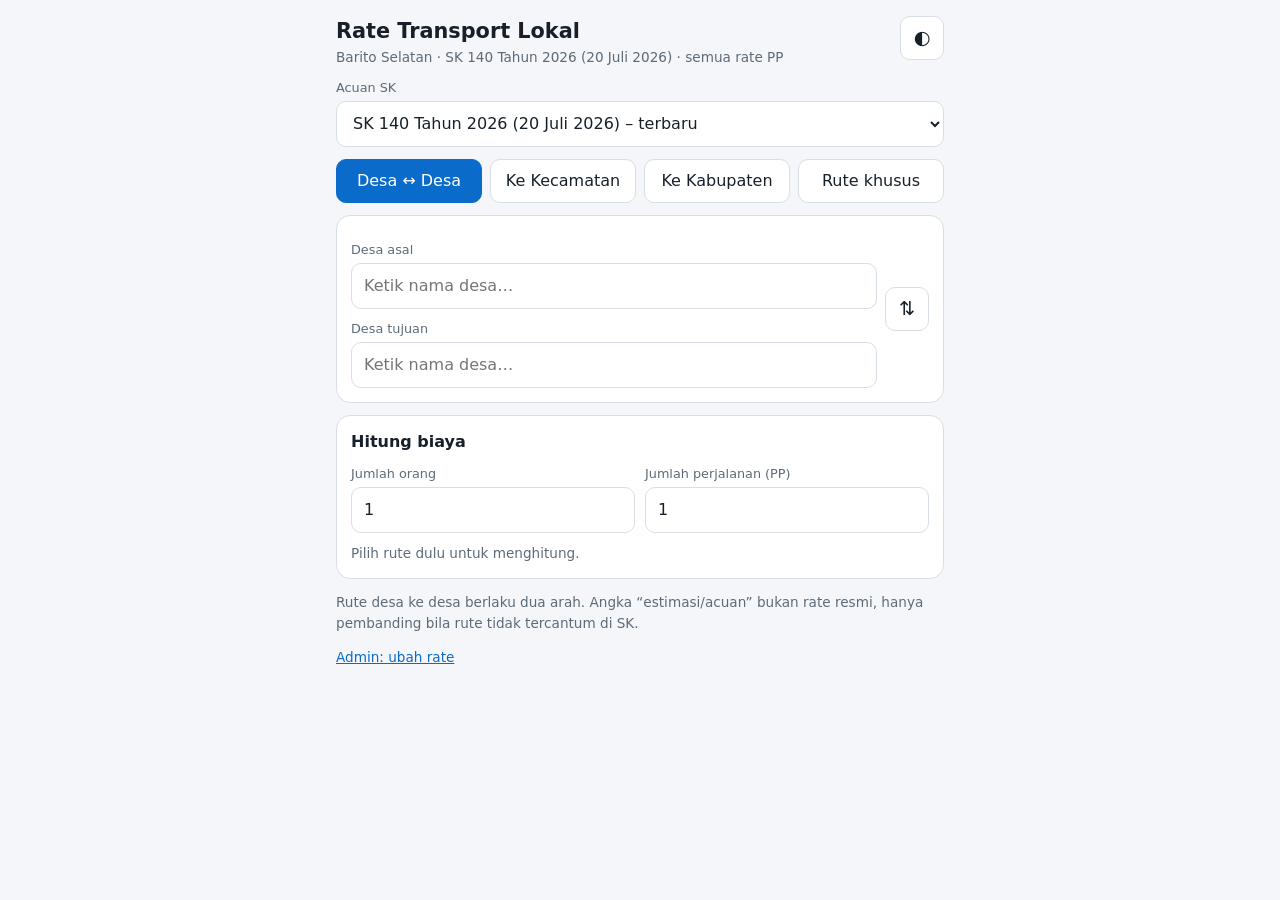
==== index.html @ 3800759f "First" ====
<!DOCTYPE html>
<html lang="id"><head><meta charset="utf-8">
<meta name="viewport" content="width=device-width,initial-scale=1,viewport-fit=cover">
<meta name="theme-color" content="#0b6bcb"><link rel="manifest" href="manifest.webmanifest"><link rel="icon" href="icon.svg">
<title>Rate Transport BPS Barito Selatan</title><link rel="stylesheet" href="css/style.css"></head><body>
<main>
<header><div><h1>Rate Transport Lokal</h1><div class="sub" id="sub">Memuat data…</div></div><button id="theme" class="ic" aria-label="Ganti tema">◐</button></header>
<label for="sk">Acuan SK</label><select id="sk"></select>
<nav class="tabs" id="tabs"></nav>
<section class="card" id="inp"><div class="pair"><div>
<label id="l1" for="a">Desa asal</label><input id="a" list="dl" autocomplete="off" autocapitalize="words" placeholder="Ketik nama desa…">
<div id="b2"><label for="b">Desa tujuan</label><input id="b" list="dl" autocomplete="off" autocapitalize="words" placeholder="Ketik nama desa…"></div>
</div><button id="swap" class="ic" aria-label="Tukar asal dan tujuan">⇅</button></div></section>
<datalist id="dl"></datalist>
<div id="out"></div>
<section class="card"><b>Hitung biaya</b>
<div class="two"><div><label for="n">Jumlah orang</label><input id="n" type="number" inputmode="numeric" min="1" value="1"></div>
<div><label for="t">Jumlah perjalanan (PP)</label><input id="t" type="number" inputmode="numeric" min="1" value="1"></div></div>
<div id="tot" class="mu" style="margin-top:10px"></div></section>
<p class="mu">Rute desa ke desa berlaku dua arah. Angka “estimasi/acuan” bukan rate resmi, hanya pembanding bila rute tidak tercantum di SK.</p>
<p class="mu"><a href="admin.html">Admin: ubah rate</a></p>
</main><script src="js/app.js"></script></body></html>
---- css/style.css ----
:root{color-scheme:light;--bg:#f4f6f9;--card:#fff;--tx:#17202a;--mu:#5d6b79;--ac:#0b6bcb;--bd:#d8dee5;--ok:#e6f4ea;--wr:#fff4d9;--up:#c0392b;--dn:#1e8449}
@media(prefers-color-scheme:dark){:root:not([data-theme=light]){color-scheme:dark;--bg:#12161a;--card:#1c2227;--tx:#e8ebee;--mu:#9aa5b0;--ac:#5aa9ff;--bd:#323b44;--ok:#1b3326;--wr:#3a3216;--up:#ff7b6b;--dn:#5fd08c}}
:root[data-theme=dark]{color-scheme:dark;--bg:#12161a;--card:#1c2227;--tx:#e8ebee;--mu:#9aa5b0;--ac:#5aa9ff;--bd:#323b44;--ok:#1b3326;--wr:#3a3216;--up:#ff7b6b;--dn:#5fd08c}
*{box-sizing:border-box}
body{margin:0;background:var(--bg);color:var(--tx);font:16px/1.5 system-ui,-apple-system,"Segoe UI",Roboto,sans-serif;padding:env(safe-area-inset-top) env(safe-area-inset-right) env(safe-area-inset-bottom) env(safe-area-inset-left)}
main{max-width:640px;margin:0 auto;padding:16px}
header{display:flex;justify-content:space-between;align-items:flex-start;gap:8px;margin-bottom:8px}
h1{font-size:1.3rem;margin:0}.sub,.mu{color:var(--mu);font-size:.85rem}a{color:var(--ac)}
.ic,.btn,.tabs button{min-height:44px;border:1px solid var(--bd);background:var(--card);color:var(--tx);border-radius:10px;font:inherit;cursor:pointer}
.ic{min-width:44px;font-size:1.2rem}.btn{padding:0 14px}.pri,.tabs button.on{background:var(--ac);color:#fff;border-color:var(--ac)}
label{display:block;font-size:.8rem;color:var(--mu);margin:10px 0 4px}
input,select{width:100%;min-height:46px;padding:10px 12px;font:inherit;border:1px solid var(--bd);border-radius:10px;background:var(--card);color:var(--tx)}
input:focus,select:focus{outline:2px solid var(--ac);outline-offset:1px}
input[type=checkbox]{width:22px;min-height:22px}
.tabs{display:grid;grid-template-columns:1fr 1fr;gap:8px;margin:12px 0}
@media(min-width:520px){.tabs{grid-template-columns:repeat(4,1fr)}}
.card,.res{border:1px solid var(--bd);border-radius:14px;padding:14px;margin-bottom:12px}.card{background:var(--card)}.res{padding:16px}
.pair{display:grid;grid-template-columns:1fr auto;gap:8px;align-items:center}.two{display:grid;grid-template-columns:1fr 1fr;gap:10px}
.row{display:flex;flex-wrap:wrap;gap:8px;margin:10px 0}
.ok{background:var(--ok)}.wr{background:var(--wr)}.big{font-size:2rem;font-weight:800;line-height:1.2;margin:4px 0}
table{width:100%;border-collapse:collapse;font-size:.9rem;margin-top:6px}td,th{padding:6px 0;border-top:1px solid var(--bd);text-align:left}td:last-child{text-align:right;font-weight:600}
.d{font-size:.75rem;font-weight:600}.up{color:var(--up)}.dn{color:var(--dn)}.cp{margin-top:8px;min-height:36px;font-size:.85rem}
.sc{overflow-x:auto}.adm table{min-width:560px}.adm td,.adm th{border:0;padding:3px;text-align:left;font-weight:400}.adm input{min-height:38px;min-width:90px}.adm td:last-child{text-align:right}
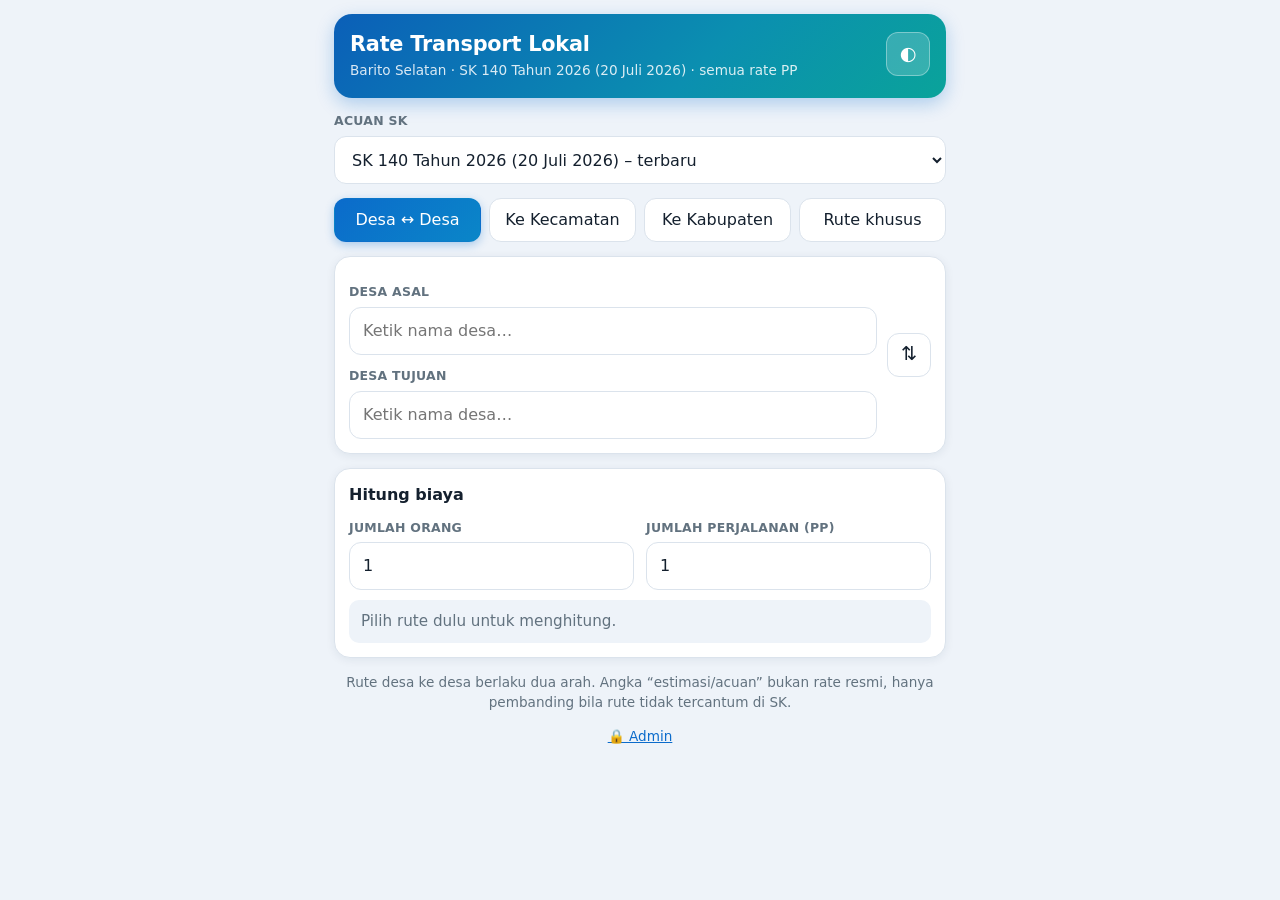
==== commit 480bde4b: "update v2" ====
--- a/index.html
+++ b/index.html
@@ -17,6 +17,6 @@
 <div class="two"><div><label for="n">Jumlah orang</label><input id="n" type="number" inputmode="numeric" min="1" value="1"></div>
 <div><label for="t">Jumlah perjalanan (PP)</label><input id="t" type="number" inputmode="numeric" min="1" value="1"></div></div>
 <div id="tot" class="mu" style="margin-top:10px"></div></section>
-<p class="mu">Rute desa ke desa berlaku dua arah. Angka “estimasi/acuan” bukan rate resmi, hanya pembanding bila rute tidak tercantum di SK.</p>
-<p class="mu"><a href="admin.html">Admin: ubah rate</a></p>
+<p class="mu" style="text-align:center">Rute desa ke desa berlaku dua arah. Angka “estimasi/acuan” bukan rate resmi, hanya pembanding bila rute tidak tercantum di SK.</p>
+<p class="mu" style="text-align:center"><a href="admin.html">🔒 Admin</a></p>
 </main><script src="js/app.js"></script></body></html>
--- a/css/style.css
+++ b/css/style.css
@@ -1,23 +1,41 @@
-:root{color-scheme:light;--bg:#f4f6f9;--card:#fff;--tx:#17202a;--mu:#5d6b79;--ac:#0b6bcb;--bd:#d8dee5;--ok:#e6f4ea;--wr:#fff4d9;--up:#c0392b;--dn:#1e8449}
-@media(prefers-color-scheme:dark){:root:not([data-theme=light]){color-scheme:dark;--bg:#12161a;--card:#1c2227;--tx:#e8ebee;--mu:#9aa5b0;--ac:#5aa9ff;--bd:#323b44;--ok:#1b3326;--wr:#3a3216;--up:#ff7b6b;--dn:#5fd08c}}
-:root[data-theme=dark]{color-scheme:dark;--bg:#12161a;--card:#1c2227;--tx:#e8ebee;--mu:#9aa5b0;--ac:#5aa9ff;--bd:#323b44;--ok:#1b3326;--wr:#3a3216;--up:#ff7b6b;--dn:#5fd08c}
+:root{color-scheme:light;--bg:#eef3f9;--card:#fff;--tx:#14202e;--mu:#62727f;--ac:#0b6bcb;--ac2:#00a3a3;--bd:#dbe3ec;--ok:#e7f6ec;--okb:#b9e3c7;--wr:#fff6dc;--wrb:#f0dc9b;--up:#c0392b;--dn:#1e8449;--sh:0 2px 10px rgba(16,40,70,.07)}
+@media(prefers-color-scheme:dark){:root:not([data-theme=light]){color-scheme:dark;--bg:#0e1318;--card:#18202a;--tx:#e8edf2;--mu:#93a1ae;--ac:#5aa9ff;--ac2:#3cc7c7;--bd:#2b3642;--ok:#17301f;--okb:#24503a;--wr:#372f14;--wrb:#5a4c1e;--up:#ff7b6b;--dn:#5fd08c;--sh:none}}
+:root[data-theme=dark]{color-scheme:dark;--bg:#0e1318;--card:#18202a;--tx:#e8edf2;--mu:#93a1ae;--ac:#5aa9ff;--ac2:#3cc7c7;--bd:#2b3642;--ok:#17301f;--okb:#24503a;--wr:#372f14;--wrb:#5a4c1e;--up:#ff7b6b;--dn:#5fd08c;--sh:none}
 *{box-sizing:border-box}
-body{margin:0;background:var(--bg);color:var(--tx);font:16px/1.5 system-ui,-apple-system,"Segoe UI",Roboto,sans-serif;padding:env(safe-area-inset-top) env(safe-area-inset-right) env(safe-area-inset-bottom) env(safe-area-inset-left)}
-main{max-width:640px;margin:0 auto;padding:16px}
-header{display:flex;justify-content:space-between;align-items:flex-start;gap:8px;margin-bottom:8px}
-h1{font-size:1.3rem;margin:0}.sub,.mu{color:var(--mu);font-size:.85rem}a{color:var(--ac)}
-.ic,.btn,.tabs button{min-height:44px;border:1px solid var(--bd);background:var(--card);color:var(--tx);border-radius:10px;font:inherit;cursor:pointer}
-.ic{min-width:44px;font-size:1.2rem}.btn{padding:0 14px}.pri,.tabs button.on{background:var(--ac);color:#fff;border-color:var(--ac)}
-label{display:block;font-size:.8rem;color:var(--mu);margin:10px 0 4px}
-input,select{width:100%;min-height:46px;padding:10px 12px;font:inherit;border:1px solid var(--bd);border-radius:10px;background:var(--card);color:var(--tx)}
-input:focus,select:focus{outline:2px solid var(--ac);outline-offset:1px}
-input[type=checkbox]{width:22px;min-height:22px}
-.tabs{display:grid;grid-template-columns:1fr 1fr;gap:8px;margin:12px 0}
+body{margin:0;background:var(--bg);color:var(--tx);font:16px/1.5 system-ui,-apple-system,"Segoe UI",Roboto,sans-serif;padding:env(safe-area-inset-top) env(safe-area-inset-right) env(safe-area-inset-bottom) env(safe-area-inset-left);-webkit-tap-highlight-color:transparent}
+main{max-width:640px;margin:0 auto;padding:14px 14px 32px}
+header{display:flex;justify-content:space-between;align-items:flex-start;gap:10px;margin-bottom:14px;padding:18px 16px;border-radius:18px;color:#fff;background:linear-gradient(135deg,#0b5fb8,#0b8fb0 60%,#0aa39a);box-shadow:0 6px 18px rgba(11,107,203,.28)}
+h1{font-size:1.3rem;margin:0;line-height:1.25;letter-spacing:-.01em}
+.sub,.mu{color:var(--mu);font-size:.85rem}
+header .sub{color:rgba(255,255,255,.85);margin-top:2px}header a{color:#fff;font-weight:600}
+header .ic{background:rgba(255,255,255,.18);border-color:rgba(255,255,255,.35);color:#fff;flex:none}
+a{color:var(--ac)}
+.ic,.btn,.tabs button{min-height:44px;border:1px solid var(--bd);background:var(--card);color:var(--tx);border-radius:12px;font:inherit;font-weight:500;cursor:pointer;transition:transform .08s,background .15s,border-color .15s}
+.ic:active,.btn:active,.tabs button:active{transform:scale(.97)}
+.ic{min-width:44px;font-size:1.2rem}.btn{padding:0 16px}
+.pri,.tabs button.on{background:linear-gradient(135deg,var(--ac),#0a86c8);color:#fff;border-color:transparent;box-shadow:0 3px 10px rgba(11,107,203,.3)}
+label{display:block;font-size:.78rem;font-weight:600;letter-spacing:.02em;text-transform:uppercase;color:var(--mu);margin:12px 0 5px}
+input,select{width:100%;min-height:48px;padding:10px 13px;font:inherit;border:1.5px solid var(--bd);border-radius:12px;background:var(--card);color:var(--tx);transition:border-color .15s,box-shadow .15s}
+input:focus,select:focus{outline:0;border-color:var(--ac);box-shadow:0 0 0 3px rgba(11,107,203,.2)}
+input[type=checkbox]{width:22px;min-height:22px;accent-color:var(--ac)}
+.tabs{display:grid;grid-template-columns:1fr 1fr;gap:8px;margin:14px 0}
 @media(min-width:520px){.tabs{grid-template-columns:repeat(4,1fr)}}
-.card,.res{border:1px solid var(--bd);border-radius:14px;padding:14px;margin-bottom:12px}.card{background:var(--card)}.res{padding:16px}
-.pair{display:grid;grid-template-columns:1fr auto;gap:8px;align-items:center}.two{display:grid;grid-template-columns:1fr 1fr;gap:10px}
+.card,.res{border:1px solid var(--bd);border-radius:16px;padding:14px;margin-bottom:14px;box-shadow:var(--sh)}
+.card{background:var(--card)}.res{padding:18px;animation:in .25s ease}
+@keyframes in{from{opacity:0;transform:translateY(6px)}}
+.pair{display:grid;grid-template-columns:1fr auto;gap:10px;align-items:center}.two{display:grid;grid-template-columns:1fr 1fr;gap:12px}
 .row{display:flex;flex-wrap:wrap;gap:8px;margin:10px 0}
-.ok{background:var(--ok)}.wr{background:var(--wr)}.big{font-size:2rem;font-weight:800;line-height:1.2;margin:4px 0}
-table{width:100%;border-collapse:collapse;font-size:.9rem;margin-top:6px}td,th{padding:6px 0;border-top:1px solid var(--bd);text-align:left}td:last-child{text-align:right;font-weight:600}
-.d{font-size:.75rem;font-weight:600}.up{color:var(--up)}.dn{color:var(--dn)}.cp{margin-top:8px;min-height:36px;font-size:.85rem}
-.sc{overflow-x:auto}.adm table{min-width:560px}.adm td,.adm th{border:0;padding:3px;text-align:left;font-weight:400}.adm input{min-height:38px;min-width:90px}.adm td:last-child{text-align:right}
+.ok{background:var(--ok);border-color:var(--okb)}.wr{background:var(--wr);border-color:var(--wrb)}
+.big{font-size:2.1rem;font-weight:800;line-height:1.2;margin:4px 0;letter-spacing:-.02em;color:var(--ac)}.wr .big{color:var(--tx)}
+table{width:100%;border-collapse:collapse;font-size:.9rem;margin-top:6px}td,th{padding:7px 0;border-top:1px solid var(--bd);text-align:left}td:last-child{text-align:right;font-weight:600}
+.d{font-size:.75rem;font-weight:700}.up{color:var(--up)}.dn{color:var(--dn)}.cp{margin-top:10px;min-height:38px;font-size:.85rem}
+#tot{font-size:.95rem;padding:10px 12px;background:var(--bg);border-radius:10px}#tot b{font-size:1.15rem;color:var(--ac)}
+.sc{overflow-x:auto;border-radius:12px}.adm table{min-width:560px}.adm th{position:sticky;top:0;background:var(--card);font-size:.75rem;text-transform:uppercase;color:var(--mu)}
+.adm td,.adm th{border:0;padding:3px;text-align:left;font-weight:600}.adm td{font-weight:400}.adm input{min-height:40px;min-width:90px}.adm td:last-child{text-align:right}
+code{background:var(--bg);padding:1px 6px;border-radius:6px;font-size:.85em}
+#lock{position:fixed;inset:0;z-index:9;display:flex;align-items:center;justify-content:center;padding:20px;background:linear-gradient(135deg,#0b5fb8,#0aa39a)}
+#lock>div{width:100%;max-width:340px;background:var(--card);border-radius:20px;padding:26px 22px;text-align:center;box-shadow:0 12px 40px rgba(0,0,0,.3)}
+#lock .lk{font-size:2.4rem}#lock h2{margin:4px 0 2px;font-size:1.2rem}
+#pin{text-align:center;font-size:1.6rem;letter-spacing:.5em;font-weight:700;margin:14px 0 10px}
+#pin.bad{border-color:var(--up);animation:sh .3s}@keyframes sh{25%{transform:translateX(-6px)}75%{transform:translateX(6px)}}
+#lock .btn{width:100%}#lerr{color:var(--up);font-size:.85rem;min-height:1.3em;margin-bottom:6px}
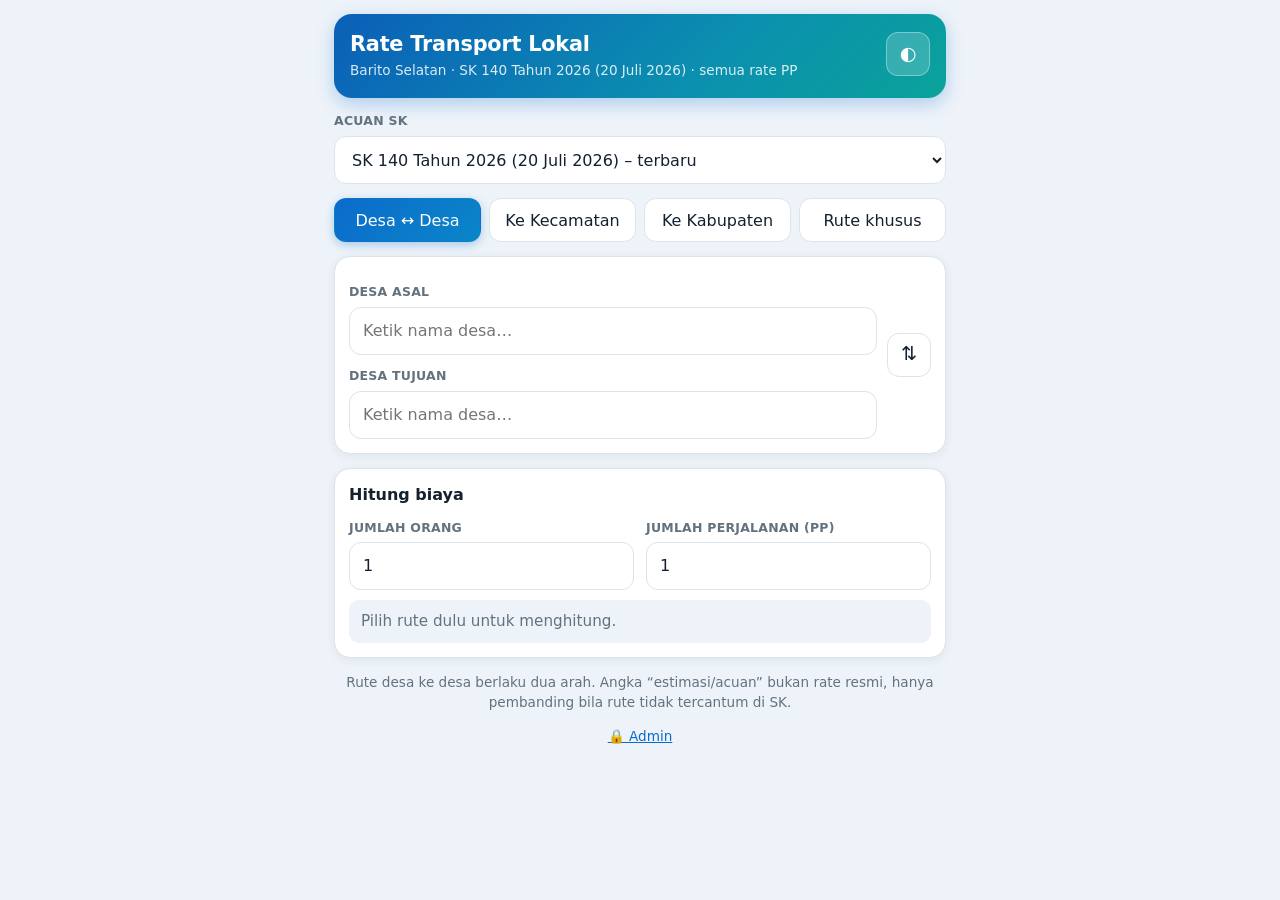
==== commit acf1c246: "update part 3" ====
--- a/index.html
+++ b/index.html
@@ -2,7 +2,7 @@
 <html lang="id"><head><meta charset="utf-8">
 <meta name="viewport" content="width=device-width,initial-scale=1,viewport-fit=cover">
 <meta name="theme-color" content="#0b6bcb"><link rel="manifest" href="manifest.webmanifest"><link rel="icon" href="icon.svg">
-<title>Rate Transport BPS Barito Selatan</title><link rel="stylesheet" href="css/style.css"></head><body>
+<title>Rate Transport BPS Barito Selatan</title><link rel="stylesheet" href="css/style.css?v=3"></head><body>
 <main>
 <header><div><h1>Rate Transport Lokal</h1><div class="sub" id="sub">Memuat data…</div></div><button id="theme" class="ic" aria-label="Ganti tema">◐</button></header>
 <label for="sk">Acuan SK</label><select id="sk"></select>
@@ -19,4 +19,4 @@
 <div id="tot" class="mu" style="margin-top:10px"></div></section>
 <p class="mu" style="text-align:center">Rute desa ke desa berlaku dua arah. Angka “estimasi/acuan” bukan rate resmi, hanya pembanding bila rute tidak tercantum di SK.</p>
 <p class="mu" style="text-align:center"><a href="admin.html">🔒 Admin</a></p>
-</main><script src="js/app.js"></script></body></html>
+</main><script src="js/app.js?v=3"></script></body></html>
--- a/css/style.css
+++ b/css/style.css
@@ -30,7 +30,7 @@
 table{width:100%;border-collapse:collapse;font-size:.9rem;margin-top:6px}td,th{padding:7px 0;border-top:1px solid var(--bd);text-align:left}td:last-child{text-align:right;font-weight:600}
 .d{font-size:.75rem;font-weight:700}.up{color:var(--up)}.dn{color:var(--dn)}.cp{margin-top:10px;min-height:38px;font-size:.85rem}
 #tot{font-size:.95rem;padding:10px 12px;background:var(--bg);border-radius:10px}#tot b{font-size:1.15rem;color:var(--ac)}
-.sc{overflow-x:auto;border-radius:12px}.adm table{min-width:560px}.adm th{position:sticky;top:0;background:var(--card);font-size:.75rem;text-transform:uppercase;color:var(--mu)}
+.sc{overflow-x:auto;border-radius:12px}.adm table{min-width:620px}.adm th{position:sticky;top:0;background:var(--card);font-size:.75rem;text-transform:uppercase;color:var(--mu)}
 .adm td,.adm th{border:0;padding:3px;text-align:left;font-weight:600}.adm td{font-weight:400}.adm input{min-height:40px;min-width:90px}.adm td:last-child{text-align:right}
 code{background:var(--bg);padding:1px 6px;border-radius:6px;font-size:.85em}
 #lock{position:fixed;inset:0;z-index:9;display:flex;align-items:center;justify-content:center;padding:20px;background:linear-gradient(135deg,#0b5fb8,#0aa39a)}
@@ -39,3 +39,18 @@
 #pin{text-align:center;font-size:1.6rem;letter-spacing:.5em;font-weight:700;margin:14px 0 10px}
 #pin.bad{border-color:var(--up);animation:sh .3s}@keyframes sh{25%{transform:translateX(-6px)}75%{transform:translateX(6px)}}
 #lock .btn{width:100%}#lerr{color:var(--up);font-size:.85rem;min-height:1.3em;margin-bottom:6px}
+
+.adm .tabs{grid-template-columns:repeat(3,1fr)}.adm td[data-l*="Ibu"]{text-align:center}
+@media(min-width:900px){#app{max-width:1000px!important}.adm table{min-width:0}}
+@media(max-width:640px){
+ .adm{overflow:visible}.adm table,.adm tbody,.adm tr,.adm td{display:block;min-width:0!important;width:100%}
+ .adm tr:first-child{display:none}
+ .adm tr{background:var(--card);border:1px solid var(--bd);border-radius:14px;padding:10px 12px;margin-bottom:10px;box-shadow:var(--sh)}
+ .adm td{padding:4px 0;text-align:left!important}
+ .adm td[data-l]::before{content:attr(data-l);display:block;font-size:.72rem;font-weight:600;text-transform:uppercase;letter-spacing:.02em;color:var(--mu);margin-bottom:2px}
+ .adm td[data-l*="Ibu"]{display:flex;align-items:center;gap:10px}.adm td[data-l*="Ibu"]::before{margin:0}.adm td[data-l*="Ibu"] input{width:24px}
+ .adm td.x{text-align:right!important}.adm td.x .btn{width:100%;color:var(--up)}
+ .adm input{min-width:0;width:100%}}
+#app .tabs{grid-template-columns:repeat(3,1fr)}
+header code{background:rgba(255,255,255,.22);color:#fff}
+.tabs button{min-width:0;padding:0 6px;line-height:1.2}
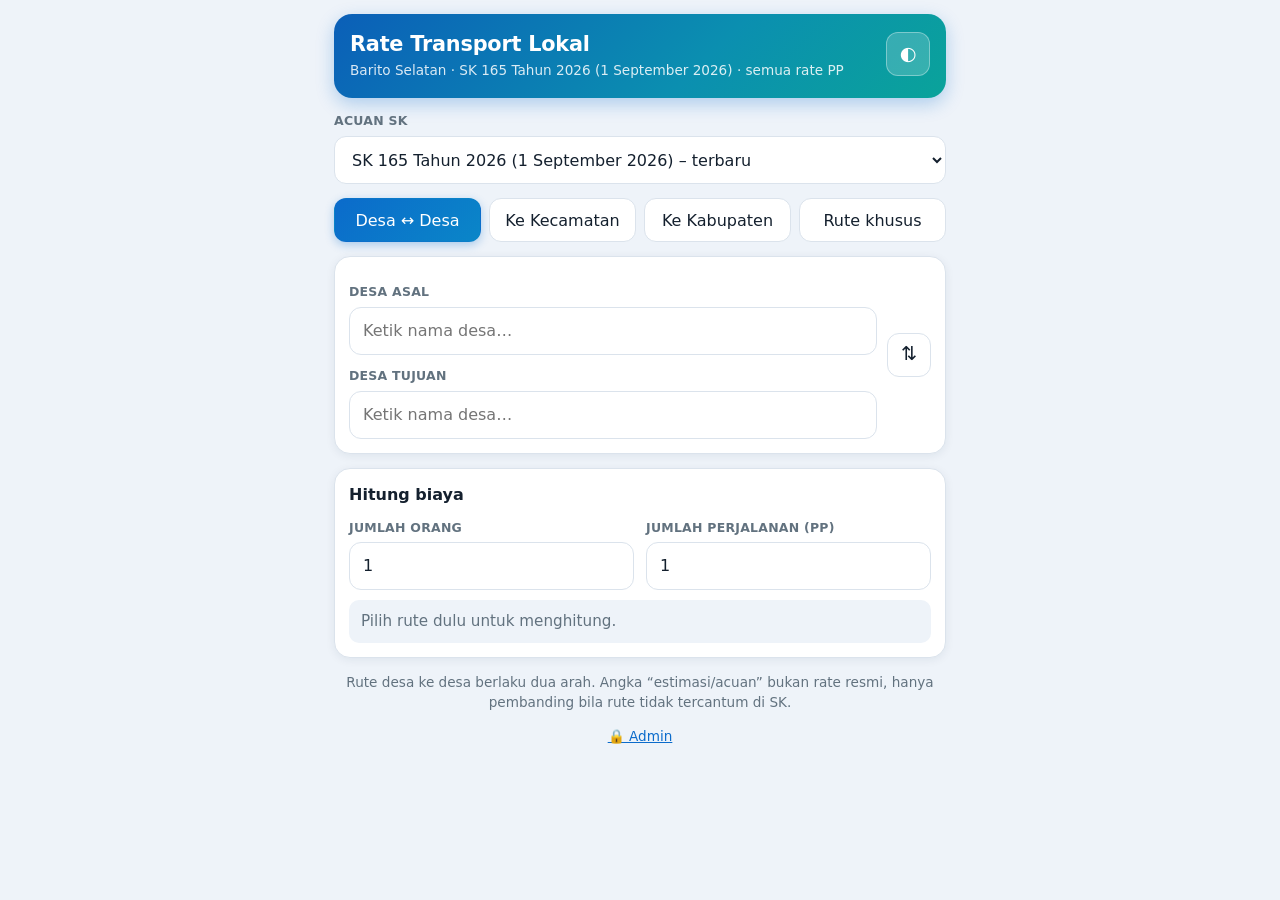
==== commit f9d692c6: "update v3" ====
--- a/index.html
+++ b/index.html
@@ -2,7 +2,7 @@
 <html lang="id"><head><meta charset="utf-8">
 <meta name="viewport" content="width=device-width,initial-scale=1,viewport-fit=cover">
 <meta name="theme-color" content="#0b6bcb"><link rel="manifest" href="manifest.webmanifest"><link rel="icon" href="icon.svg">
-<title>Rate Transport BPS Barito Selatan</title><link rel="stylesheet" href="css/style.css?v=3"></head><body>
+<title>Rate Transport BPS Barito Selatan</title><link rel="stylesheet" href="css/style.css?v=4"></head><body>
 <main>
 <header><div><h1>Rate Transport Lokal</h1><div class="sub" id="sub">Memuat data…</div></div><button id="theme" class="ic" aria-label="Ganti tema">◐</button></header>
 <label for="sk">Acuan SK</label><select id="sk"></select>
@@ -19,4 +19,4 @@
 <div id="tot" class="mu" style="margin-top:10px"></div></section>
 <p class="mu" style="text-align:center">Rute desa ke desa berlaku dua arah. Angka “estimasi/acuan” bukan rate resmi, hanya pembanding bila rute tidak tercantum di SK.</p>
 <p class="mu" style="text-align:center"><a href="admin.html">🔒 Admin</a></p>
-</main><script src="js/app.js?v=3"></script></body></html>
+</main><script src="js/app.js?v=4"></script></body></html>
--- a/css/style.css
+++ b/css/style.css
@@ -54,3 +54,6 @@
 #app .tabs{grid-template-columns:repeat(3,1fr)}
 header code{background:rgba(255,255,255,.22);color:#fff}
 .tabs button{min-width:0;padding:0 6px;line-height:1.2}
+textarea{width:100%;font:inherit;font-size:.85rem;padding:10px 13px;border:1.5px solid var(--bd);border-radius:12px;background:var(--card);color:var(--tx);resize:vertical}
+textarea:focus{outline:0;border-color:var(--ac);box-shadow:0 0 0 3px rgba(11,107,203,.2)}
+summary{cursor:pointer;min-height:28px}details.card p{margin:8px 0}
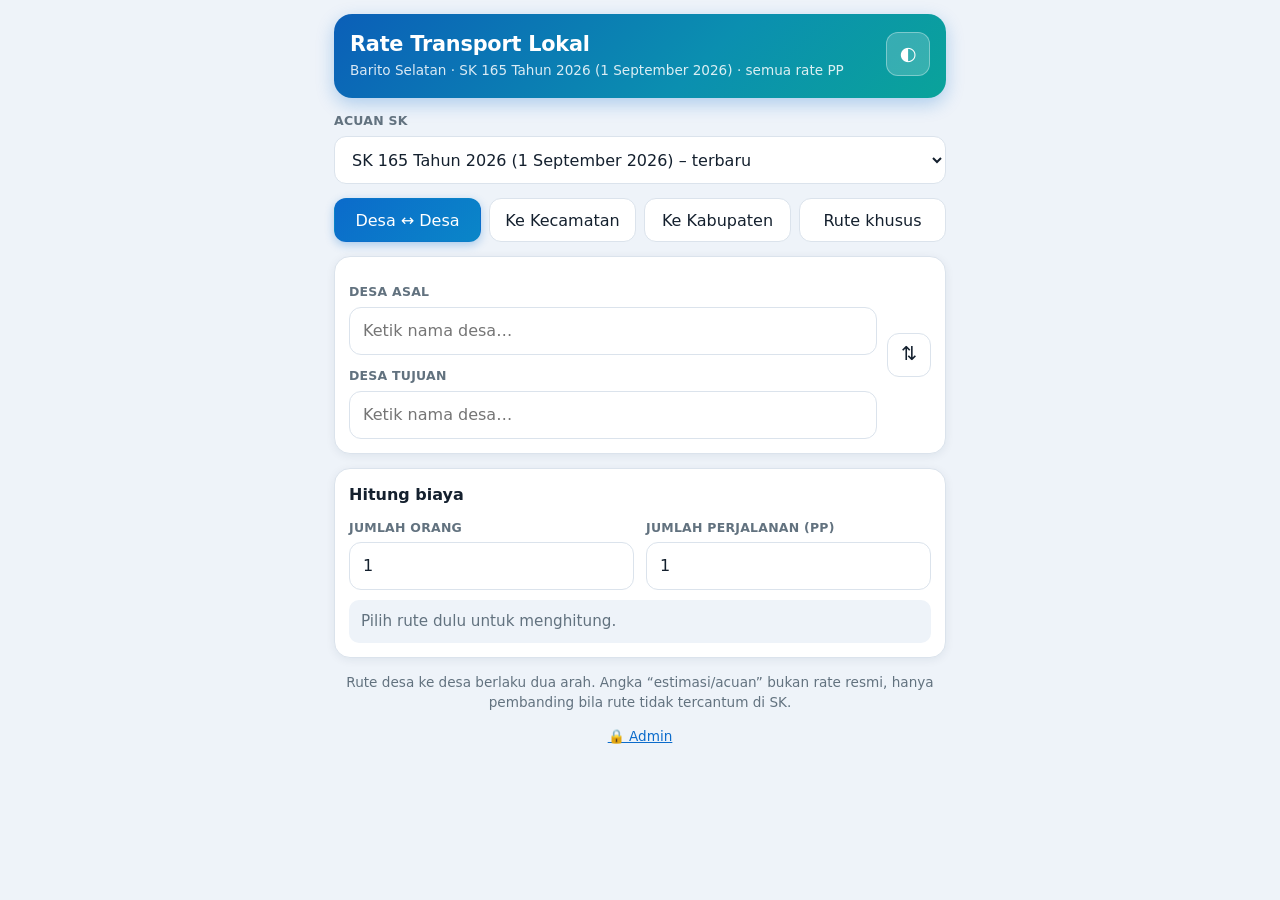
==== commit b4628fff: "ubah format" ====
--- a/index.html
+++ b/index.html
@@ -1,22 +1,52 @@
 <!DOCTYPE html>
-<html lang="id"><head><meta charset="utf-8">
-<meta name="viewport" content="width=device-width,initial-scale=1,viewport-fit=cover">
-<meta name="theme-color" content="#0b6bcb"><link rel="manifest" href="manifest.webmanifest"><link rel="icon" href="icon.svg">
-<title>Rate Transport BPS Barito Selatan</title><link rel="stylesheet" href="css/style.css?v=4"></head><body>
-<main>
-<header><div><h1>Rate Transport Lokal</h1><div class="sub" id="sub">Memuat data…</div></div><button id="theme" class="ic" aria-label="Ganti tema">◐</button></header>
-<label for="sk">Acuan SK</label><select id="sk"></select>
-<nav class="tabs" id="tabs"></nav>
-<section class="card" id="inp"><div class="pair"><div>
-<label id="l1" for="a">Desa asal</label><input id="a" list="dl" autocomplete="off" autocapitalize="words" placeholder="Ketik nama desa…">
-<div id="b2"><label for="b">Desa tujuan</label><input id="b" list="dl" autocomplete="off" autocapitalize="words" placeholder="Ketik nama desa…"></div>
-</div><button id="swap" class="ic" aria-label="Tukar asal dan tujuan">⇅</button></div></section>
-<datalist id="dl"></datalist>
-<div id="out"></div>
-<section class="card"><b>Hitung biaya</b>
-<div class="two"><div><label for="n">Jumlah orang</label><input id="n" type="number" inputmode="numeric" min="1" value="1"></div>
-<div><label for="t">Jumlah perjalanan (PP)</label><input id="t" type="number" inputmode="numeric" min="1" value="1"></div></div>
-<div id="tot" class="mu" style="margin-top:10px"></div></section>
-<p class="mu" style="text-align:center">Rute desa ke desa berlaku dua arah. Angka “estimasi/acuan” bukan rate resmi, hanya pembanding bila rute tidak tercantum di SK.</p>
-<p class="mu" style="text-align:center"><a href="admin.html">🔒 Admin</a></p>
-</main><script src="js/app.js?v=4"></script></body></html>
+<html lang="id">
+
+<head>
+    <meta charset="utf-8">
+    <meta name="viewport" content="width=device-width,initial-scale=1,viewport-fit=cover">
+    <meta name="theme-color" content="#0b6bcb">
+    <link rel="manifest" href="manifest.webmanifest">
+    <link rel="icon" href="icon.svg">
+    <title>Rate Transport BPS Barito Selatan</title>
+    <link rel="stylesheet" href="css/style.css?v=4">
+</head>
+
+<body>
+    <main>
+        <header>
+            <div>
+                <h1>Rate Transport Lokal</h1>
+                <div class="sub" id="sub">Memuat data…</div>
+            </div><button id="theme" class="ic" aria-label="Ganti tema">◐</button>
+        </header>
+        <label for="sk">Acuan SK</label><select id="sk"></select>
+        <nav class="tabs" id="tabs"></nav>
+        <section class="card" id="inp">
+            <div class="pair">
+                <div>
+                    <label id="l1" for="a">Desa asal</label><input id="a" list="dl" autocomplete="off"
+                        autocapitalize="words" placeholder="Ketik nama desa…">
+                    <div id="b2"><label for="b">Desa tujuan</label><input id="b" list="dl" autocomplete="off"
+                            autocapitalize="words" placeholder="Ketik nama desa…"></div>
+                </div><button id="swap" class="ic" aria-label="Tukar asal dan tujuan">⇅</button>
+            </div>
+        </section>
+        <datalist id="dl"></datalist>
+        <div id="out"></div>
+        <section class="card"><b>Hitung biaya</b>
+            <div class="two">
+                <div><label for="n">Jumlah orang</label><input id="n" type="number" inputmode="numeric" min="1"
+                        value="1"></div>
+                <div><label for="t">Jumlah perjalanan (PP)</label><input id="t" type="number" inputmode="numeric"
+                        min="1" value="1"></div>
+            </div>
+            <div id="tot" class="mu" style="margin-top:10px"></div>
+        </section>
+        <p class="mu" style="text-align:center">Rute desa ke desa berlaku dua arah. Angka “estimasi/acuan” bukan rate
+            resmi, hanya pembanding bila rute tidak tercantum di SK.</p>
+        <p class="mu" style="text-align:center"><a href="admin.html">🔒 Admin</a></p>
+    </main>
+    <script src="js/app.js?v=4"></script>
+</body>
+
+</html>
